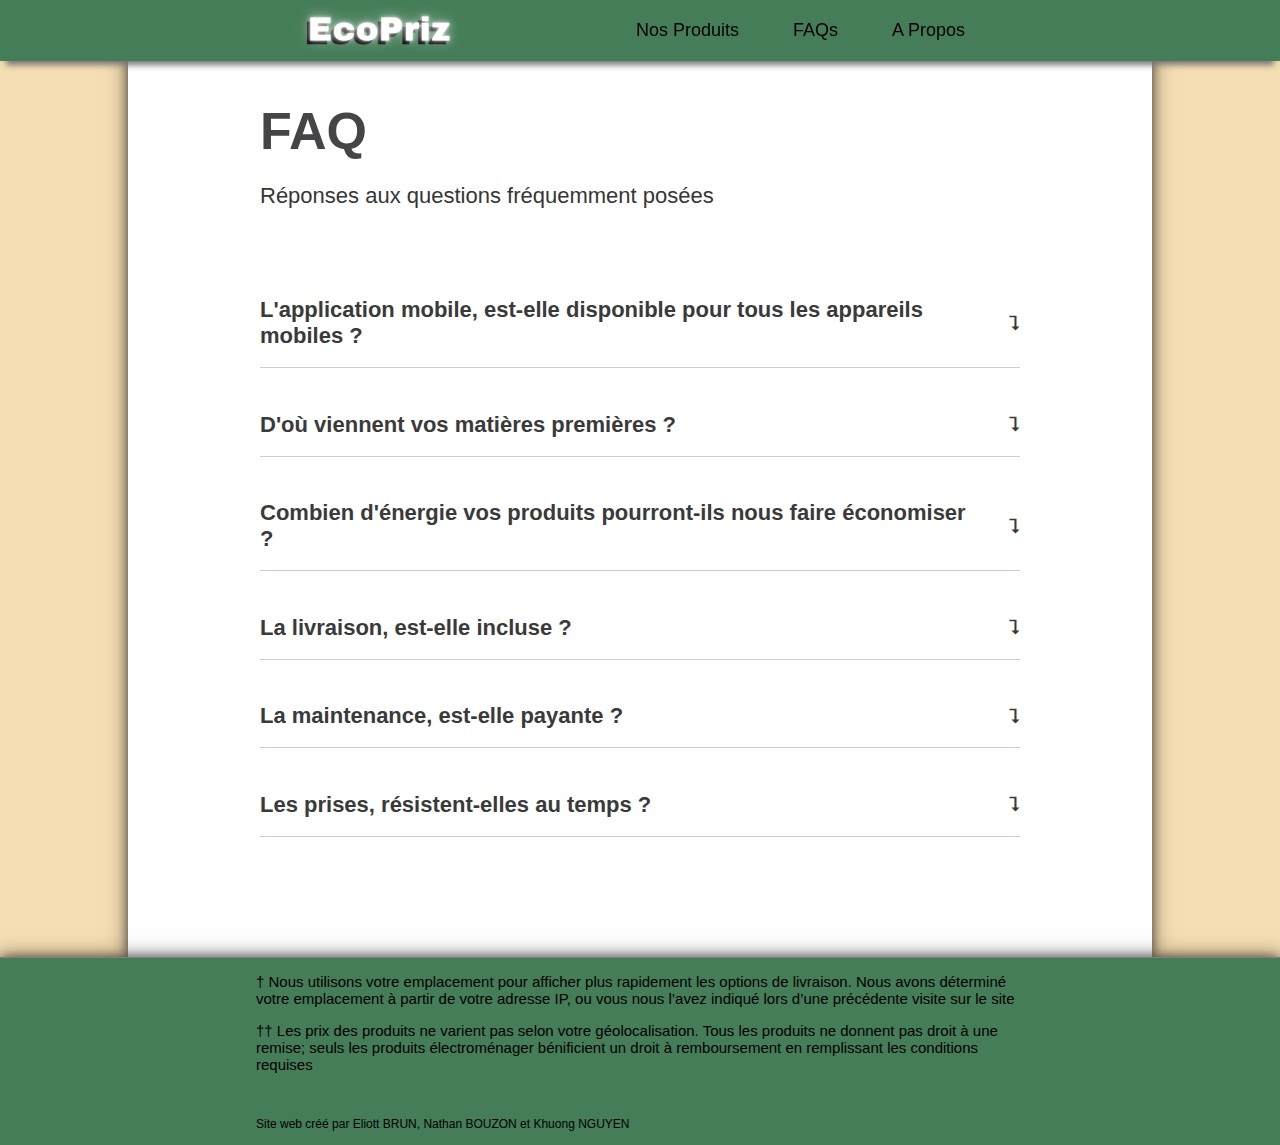
==== FAQs.html @ f6a92454 "projet fini" ====
<!DOCTYPE html>
<!DOCTYPE html>
<html lang="fr">
<head>
    <meta charset="UTF-8">
	<link href="FAQs.css" rel="stylesheet" type="text/css">
	<link rel="icon" type="image/png" href="image/icon.png" sizes="16x16" />
    <title>FAQ</title>
</head>
<body>
    <header>
        <ul>
            <li><a href="pageaccueil.html">Accueil</a></li>
            <li><a href="produits.html">Nos Produits</a></li>
            <li><a href="FAQs.html">FAQs</a></li>
            <li><a href="apropos.html" target="_blank">A Propos</a></li>
        </ul>
    </header>
  <div class="centre">
    <div class="faq">
    <div class="header2">
        <h1>FAQ</h1>
        <p>Réponses aux questions fréquemment posées</p>
    </div>
    
    <details>
        <summary>
          <h2>L'application mobile, est-elle disponible pour tous les appareils mobiles ?</h2>
          <span class="material-symbols-outlined">⮧</span>  
        </summary>
        <p> L'application mobile a été prévue pour les appareils iOS et Android, et devrait être opérationnelle dès le 1er février 2032.</p>
    </details>
    <details>
        <summary>
          <h2>D'où viennent vos matières premières ?</h2>
          <span class="material-symbols-outlined">⮧</span>  
        </summary>
        <p> Les matières premières de nos produits viennent de l'usine de transformation et de sous-traitance de Foxconn à Taiwan.</p>
</details>
<details>
        <summary>
          <h2>Combien d'énergie vos produits pourront-ils nous faire économiser ?</h2>
          <span class="material-symbols-outlined">⮧</span>  
        </summary>
        <p> Plusieurs calculs ont été effectués sur l'ensemble de nos produits pouvant affirmer une économie variant d'une dizaine de kWh par an à près de 85 kWh par an (par prise).</p>
</details>
<details>
        <summary>
          <h2>La livraison, est-elle incluse ?</h2>
          <span class="material-symbols-outlined">⮧</span>  
        </summary>
        <p> La livraison est incluse dans le prix du produit à partir d'un prix de panier surpassant les 20€.</p>
</details>
<details>
        <summary>
          <h2>La maintenance, est-elle payante ?</h2>
          <span class="material-symbols-outlined">⮧</span>  
        </summary>
        <p> La maintenance n'est pas payante pour les 5 ans suivant l'achat du produit.</p>
</details>
<details>
        <summary>
          <h2>Les prises, résistent-elles au temps ?</h2>
          <span class="material-symbols-outlined">⮧</span>  
        </summary>
        <p> Les prises connectées ont une garantie de 5 ans après l'achat, pour plus de détails sur la longévité de nos produits, veuillez consulter la notice de garantie.</p>
</details>
    </div>
    </div>
  <footer>
    <p>† Nous utilisons votre emplacement pour afficher plus rapidement les options de livraison. 
        Nous avons déterminé votre emplacement à partir de votre adresse IP, ou vous nous l’avez indiqué lors d’une précédente visite sur le site <br></p>
    <p>†† Les prix des produits ne varient pas selon votre géolocalisation. Tous les produits ne donnent pas droit à une remise;
         seuls les produits électroménager bénificient un droit à remboursement en remplissant les conditions requises </p>
         <br>
		<p style="font-size:12px">Site web créé par Eliott BRUN, Nathan BOUZON et Khuong NGUYEN</p>
</footer>
</body>
</html>
---- FAQs.css ----
header {
    top: 0;
    left: 0;
    z-index: 1;
    font-family: 'Trebuchet MS', sans-serif;
    font-style: bold;
    font-size: 18px;
    background-color: #457d58;
    color: black;
    position: fixed;
    width: 100%;
    -webkit-box-shadow: 0 10px 6px -6px #777;
     -moz-box-shadow: 0 10px 6px -6px #777;
          box-shadow: 0 10px 6px -6px #777;
}

li {
    display: inline-block;
}
ul {
    list-style-type: none;
    margin-left: auto;
    margin-right: auto;
    width: 55%;
    padding: 2px;
    display: flex;
    justify-content: space-between;
}

li:first-child {
    margin-right: auto;
}

li:not(:first-child) {
    margin-left: auto;
    margin : 0 27px;
}

a:link { 
    text-decoration: none; 
    color: black;
}

a:visited { 
    text-decoration: none; 
    color: black;
}

a:hover { 
    text-decoration: none;
    color: white; }

a:active { text-decoration: none; }

a[href*="pageaccueil.html"] {
    font-size: 0px;
    padding: 30px 90px;
    background-image: url(image/logo.png);
    background-size: contain;
    background-repeat: no-repeat;
}

footer {
    font-size: 15px;
    background-color: #457d58;
    border-top: 1px solid gray;
    padding-bottom: 2px;
    box-shadow: 0 0 10px rgba(0, 0, 0, 0.5),  0 0 20px rgba(0, 0, 0, 0.5);
}

body {
    margin: 0 15% 0 15%;
    font-family: 'Tahoma', sans-serif;
    margin-left: auto;
    margin-right: auto;
    font-size: 16px;
    background-color: wheat;
}

.centre {
    width: 80%;
    margin: auto;
    background-color: white;
    box-shadow: 0 0 10px rgba(0, 0, 0, 0.5), 0 0 20px rgba(0, 0, 0, 0.5);
    padding-bottom: 2%;
}
h1 {
    padding-top: 8%;
}

footer p {
    margin-left: 20%;
    margin-right: 20%;
  }
.faq {
    max-width: 760px;
    margin: 0 auto;
    margin-bottom: 70px;
  }
  .header2 {
    margin-bottom: 70px;
  }
  
  .header2 > p {
    font-size: 22px;
    color: #363636;
  }
  h1 {
    font-size: 52px;
    color: rgb(69, 69, 72);
    margin-top: 40px;
    margin-bottom: 20px;
    font-weight: bold;
  }
  
  details {
    cursor: pointer;
  }
  
  
  h2 {
    width: 760px;
    font-size: 22px;
  }
  
  summary {
    font-size: 20px;
    color: rgb(58, 58, 59);
    display: flex;
    justify-items: space-between;
    align-items: center;
    margin-bottom: 25px;
    border-bottom: 1px solid #c6ced8;
    
  }
  
  summary::marker {
    display: none;
    content: "";
  }
  
  span {
    margin-top: 0;
    margin-left: 4%;
    color: rgb(58, 58, 59);
  }
  
  details > p {
    max-width: 650px;
    color: #313131;
    font-size: 18px;
    line-height: 155%;
    letter-spacing: .1px;
    margin-bottom: 40px;
    padding-left: 10px;
  }
  
  hr {
    color: #313133;
    margin-block: 20px;
  }
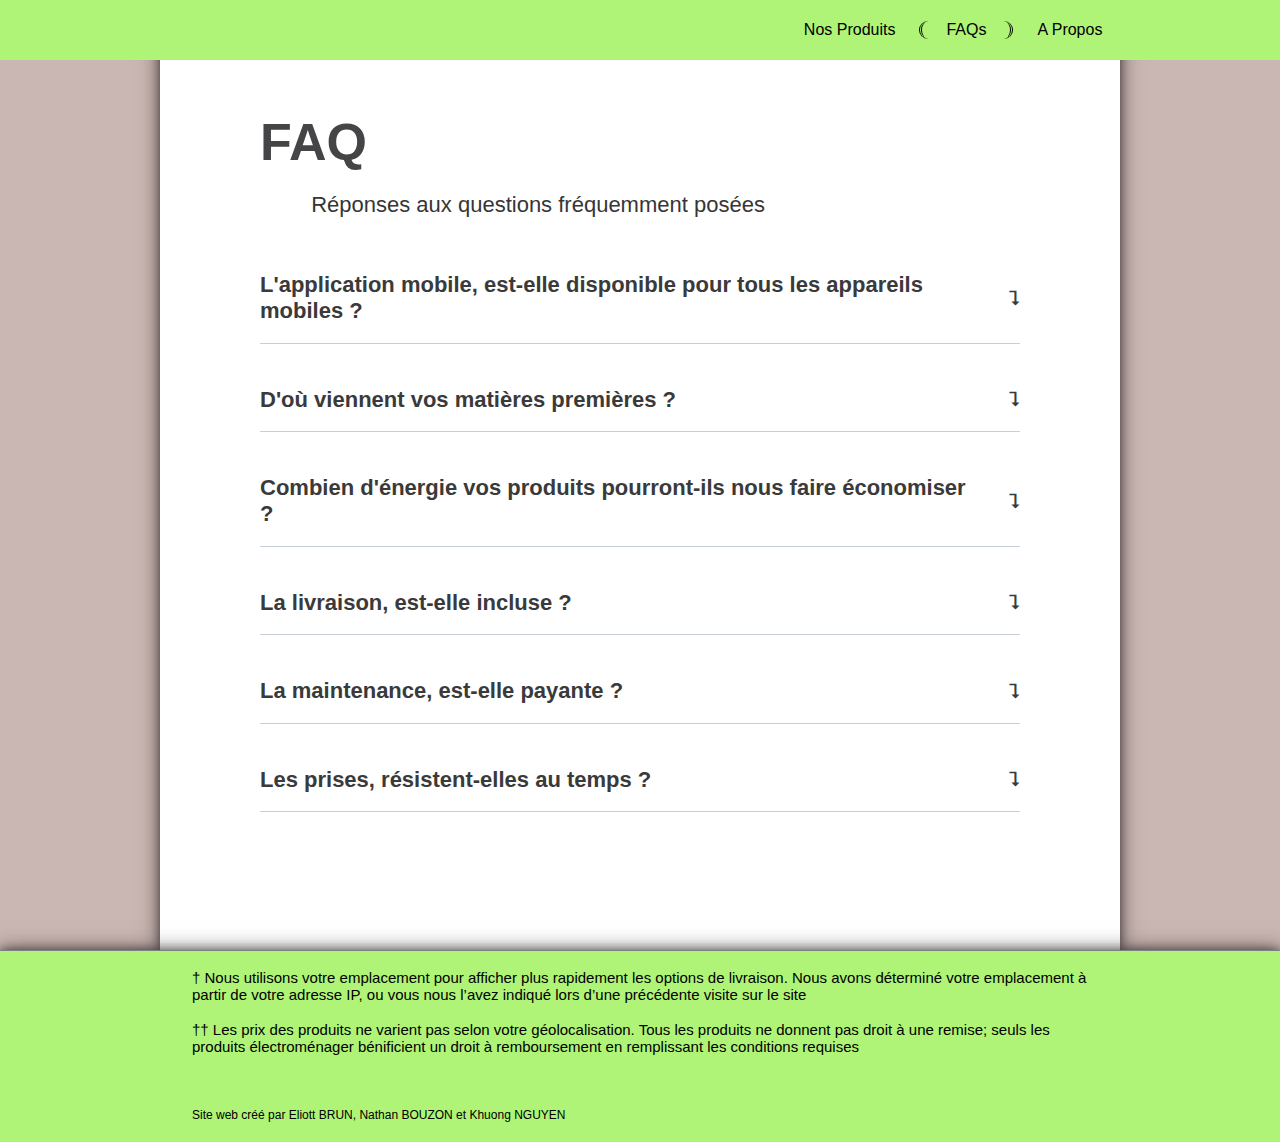
==== commit 871dcc74: "amélioration travaux, projet fini" ====
--- a/FAQs.html
+++ b/FAQs.html
@@ -1,21 +1,28 @@
-<!DOCTYPE html>
-<!DOCTYPE html>
+<!doctype html>
 <html lang="fr">
-<head>
-    <meta charset="UTF-8">
-	<link href="FAQs.css" rel="stylesheet" type="text/css">
-	<link rel="icon" type="image/png" href="image/icon.png" sizes="16x16" />
-    <title>FAQ</title>
-</head>
-<body>
-    <header>
-        <ul>
-            <li><a href="pageaccueil.html">Accueil</a></li>
-            <li><a href="produits.html">Nos Produits</a></li>
-            <li><a href="FAQs.html">FAQs</a></li>
-            <li><a href="apropos.html" target="_blank">A Propos</a></li>
-        </ul>
-    </header>
+	<head>
+        <link href="FAQs.css" rel="stylesheet" type="text/css">
+        <link rel="icon" type="image/png" href="image/icon.png" sizes="16x16">
+		<script src="navbar.js" defer></script>
+		<meta charset="utf-8">
+		<title>FAQs</title>
+	</head>
+    <body>
+		<nav class="navbar">
+				<a href="pageaccueil.html" class="logo" >Accueil</a>
+				<a href="#" class="toggle-button">
+					<span class="bar"></span>
+					<span class="bar"></span>
+					<span class="bar"></span>
+				</a>
+				<div class="navbar-links">
+					<ul>
+						<li><a href="produits.html">Nos Produits</a></li>
+						<li><a href="FAQs.html" style="border-left: double; border-right: double; border-radius: 20px;">FAQs</a></li>
+						<li><a href="apropos.html" >A Propos</a></li>
+					</ul>
+				</div>
+		</nav>
   <div class="centre">
     <div class="faq">
     <div class="header2">
@@ -28,7 +35,7 @@
           <h2>L'application mobile, est-elle disponible pour tous les appareils mobiles ?</h2>
           <span class="material-symbols-outlined">⮧</span>  
         </summary>
-        <p> L'application mobile a été prévue pour les appareils iOS et Android, et devrait être opérationnelle dès le 1er février 2032.</p>
+        <p> L'application mobile a été prévue pour les appareils iOS et Android, et devrait être opérationnelle dès le 1er février 2023.</p>
     </details>
     <details>
         <summary>
@@ -42,7 +49,7 @@
           <h2>Combien d'énergie vos produits pourront-ils nous faire économiser ?</h2>
           <span class="material-symbols-outlined">⮧</span>  
         </summary>
-        <p> Plusieurs calculs ont été effectués sur l'ensemble de nos produits pouvant affirmer une économie variant d'une dizaine de kWh par an à près de 85 kWh par an (par prise).</p>
+        <p> Plusieurs calculs ont été effectués sur l'ensemble de nos produits pouvant affirmer une économie variant d'une dizaine de kWh par an à près de 140 kWh par an (par prise).</p>
 </details>
 <details>
         <summary>
--- a/FAQs.css
+++ b/FAQs.css
@@ -1,105 +1,117 @@
-
-header {
-    top: 0;
-    left: 0;
-    z-index: 1;
-    font-family: 'Trebuchet MS', sans-serif;
-    font-style: bold;
-    font-size: 18px;
-    background-color: #457d58;
-    color: black;
-    position: fixed;
-    width: 100%;
-    -webkit-box-shadow: 0 10px 6px -6px #777;
-     -moz-box-shadow: 0 10px 6px -6px #777;
-          box-shadow: 0 10px 6px -6px #777;
-}
-
-li {
-    display: inline-block;
-}
-ul {
-    list-style-type: none;
-    margin-left: auto;
-    margin-right: auto;
-    width: 55%;
-    padding: 2px;
-    display: flex;
-    justify-content: space-between;
-}
-
-li:first-child {
-    margin-right: auto;
-}
-
-li:not(:first-child) {
-    margin-left: auto;
-    margin : 0 27px;
-}
-
-a:link { 
-    text-decoration: none; 
-    color: black;
-}
-
-a:visited { 
-    text-decoration: none; 
-    color: black;
-}
-
-a:hover { 
-    text-decoration: none;
-    color: white; }
-
-a:active { text-decoration: none; }
+p {
+  margin: 2vh 4vw;
+}
+
+* {
+  box-sizing: border-box;
+}
+.navbar {
+  padding: 0 12%;
+  z-index: 10;
+  width: 100%;
+  display: flex;
+  position: fixed;
+  justify-content: space-between;
+  align-items: center;
+  background-color: #AFF476;
+  color: black;
+}
+.navbar-links {
+  height: 100%;
+}
+
+.navbar-links ul {
+  display: flex;
+  margin: 0;
+  padding: 0;
+}
+
+.navbar-links li {
+  list-style: none;
+}
+
+.navbar-links li a {
+  white-space: nowrap;
+  display: block;
+  justify-content: space-between;
+  text-decoration: none;
+  color: black;
+  padding: 0 1.5rem;
+}
+
+.navbar-links li a:hover {
+  color: white;
+}
+
+.toggle-button {
+  position: absolute;
+  top: .75rem;
+  right: 1rem;
+  display: none;
+  flex-direction: column;
+  justify-content: space-between;
+  width: 30px;
+  height: 24px;
+}
+
+.toggle-button .bar {
+  height: 3px;
+  width: 100%;
+  background-color: white;
+  border-radius: 10px;
+}
+
 
 a[href*="pageaccueil.html"] {
     font-size: 0px;
     padding: 30px 90px;
-    background-image: url(image/logo.png);
+    background-image: url(image/logo2.png);
     background-size: contain;
     background-repeat: no-repeat;
 }
 
 footer {
     font-size: 15px;
-    background-color: #457d58;
+    background-color: #AFF476;
     border-top: 1px solid gray;
     padding-bottom: 2px;
     box-shadow: 0 0 10px rgba(0, 0, 0, 0.5),  0 0 20px rgba(0, 0, 0, 0.5);
 }
 
 body {
-    margin: 0 15% 0 15%;
+    margin: auto;
     font-family: 'Tahoma', sans-serif;
     margin-left: auto;
     margin-right: auto;
     font-size: 16px;
-    background-color: wheat;
+    background-color: #CAB6B2;
 }
 
 .centre {
-    width: 80%;
+    width: 75%;
     margin: auto;
     background-color: white;
     box-shadow: 0 0 10px rgba(0, 0, 0, 0.5), 0 0 20px rgba(0, 0, 0, 0.5);
-    padding-bottom: 2%;
+    padding-top: 3vh;
+    padding-bottom: 6%;
 }
 h1 {
-    padding-top: 8%;
-}
+    padding-top: 5vh;
+}
+
 
 footer p {
-    margin-left: 20%;
-    margin-right: 20%;
+    margin-left: 15%;
+    margin-right: 15%;
   }
 .faq {
+    width: 80%;
     max-width: 760px;
     margin: 0 auto;
-    margin-bottom: 70px;
+    margin-bottom: 4vh;
   }
   .header2 {
-    margin-bottom: 70px;
+    margin-bottom: 4vh;
   }
   
   .header2 > p {
@@ -159,4 +171,60 @@
   hr {
     color: #313133;
     margin-block: 20px;
+  }
+
+  @media (max-width: 800px) {
+    .navbar {
+        padding: 0 3%;
+        flex-direction: column;
+        align-items: flex-start;
+    }
+  
+    .toggle-button {
+        display: flex;
+    }
+  
+    .navbar-links {
+        display: none;
+        width: 100%;
+    }
+  
+    .navbar-links ul {
+        width: 100%;
+        flex-direction: column;
+    }
+  
+    .navbar-links ul li {
+        text-align: center;
+    }
+  
+    .navbar-links ul li a {
+        padding: .5rem 1rem;
+    }
+  
+    .navbar-links.active {
+        display: flex;
+    }
+    .faq { 
+        max-width: 60vh;
+    }
+    h2 {
+      font-size: 2.7vh;
+    }
+    .faq p {
+      font-size: 2.1vh;
+    }
+    .centre {
+      width: 100%;
+      padding-bottom: 10vh;
+      box-shadow: none;
+    }
+    body {
+      background-color: #CAB6B2;
+    }
+    footer p {
+      margin-left: 3vh;
+      margin-right: 3vh;
+      font-size: 1.4vh;
+    }
   }